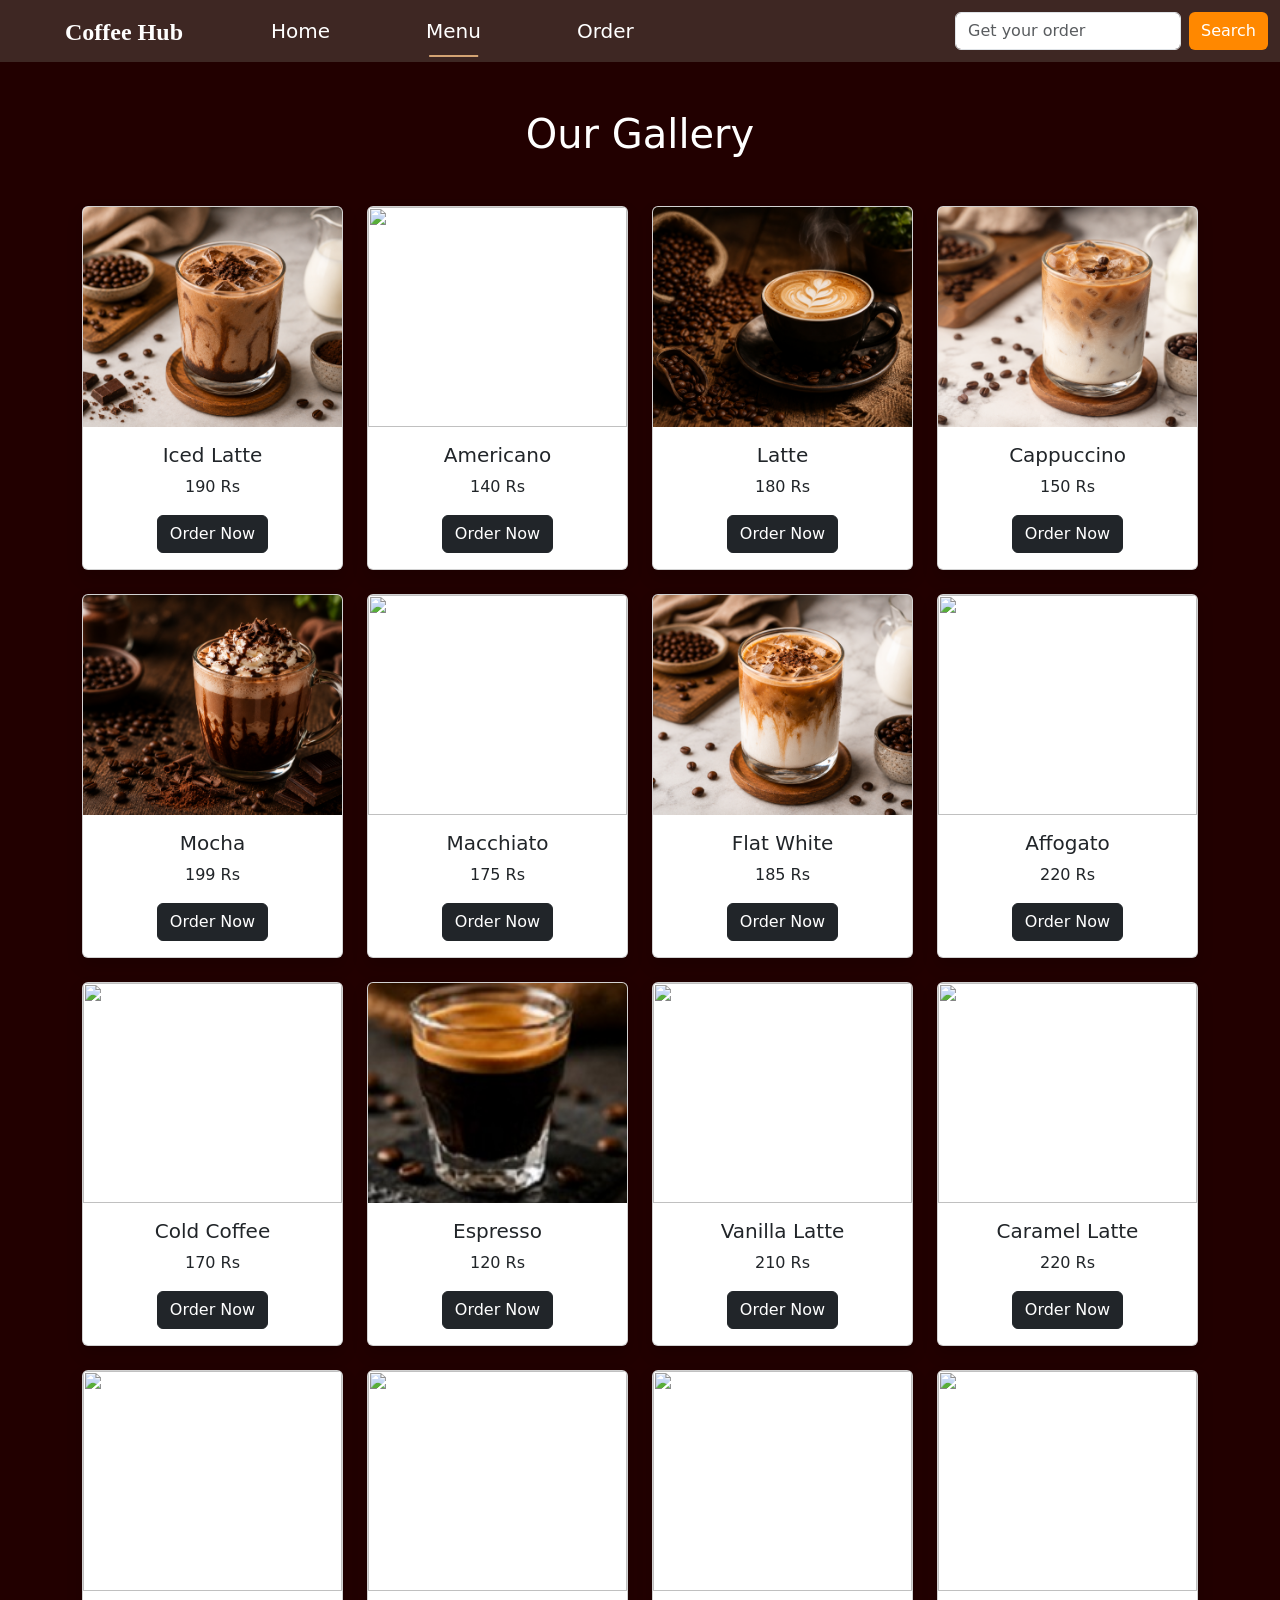
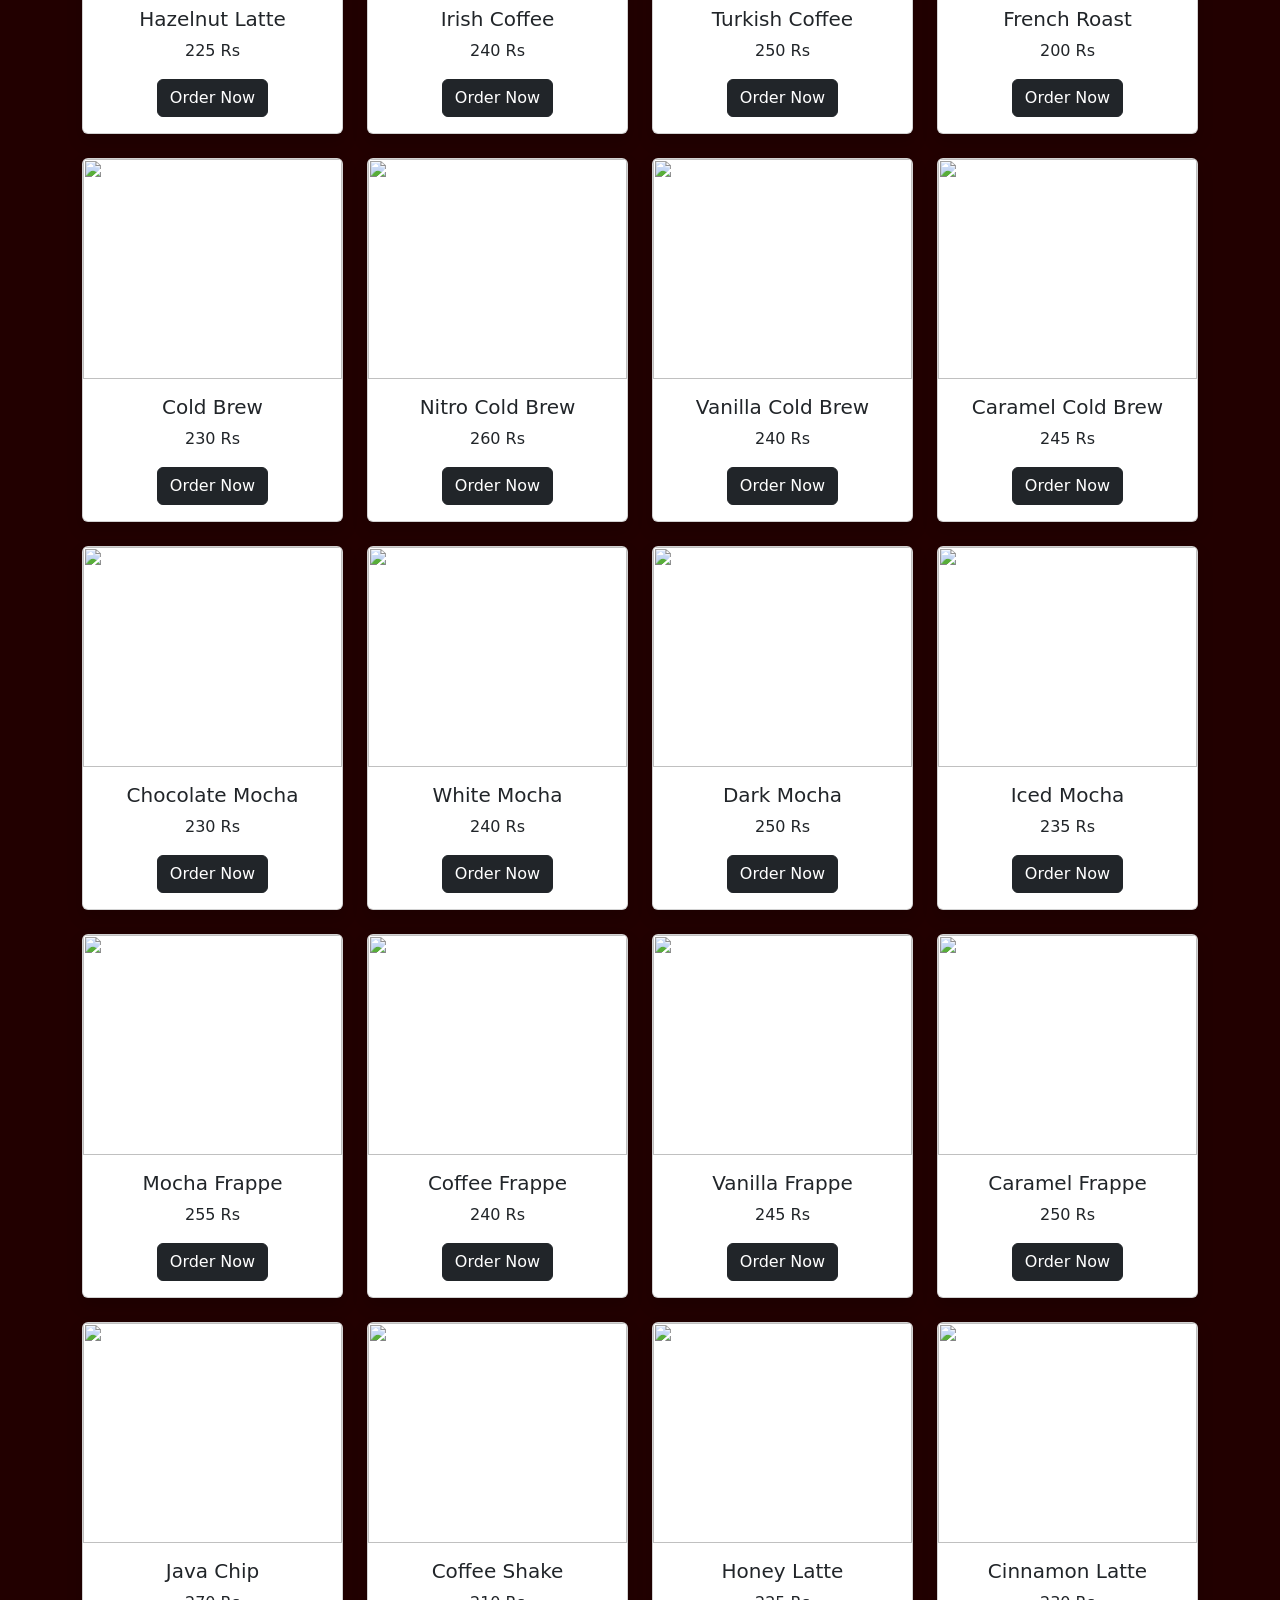
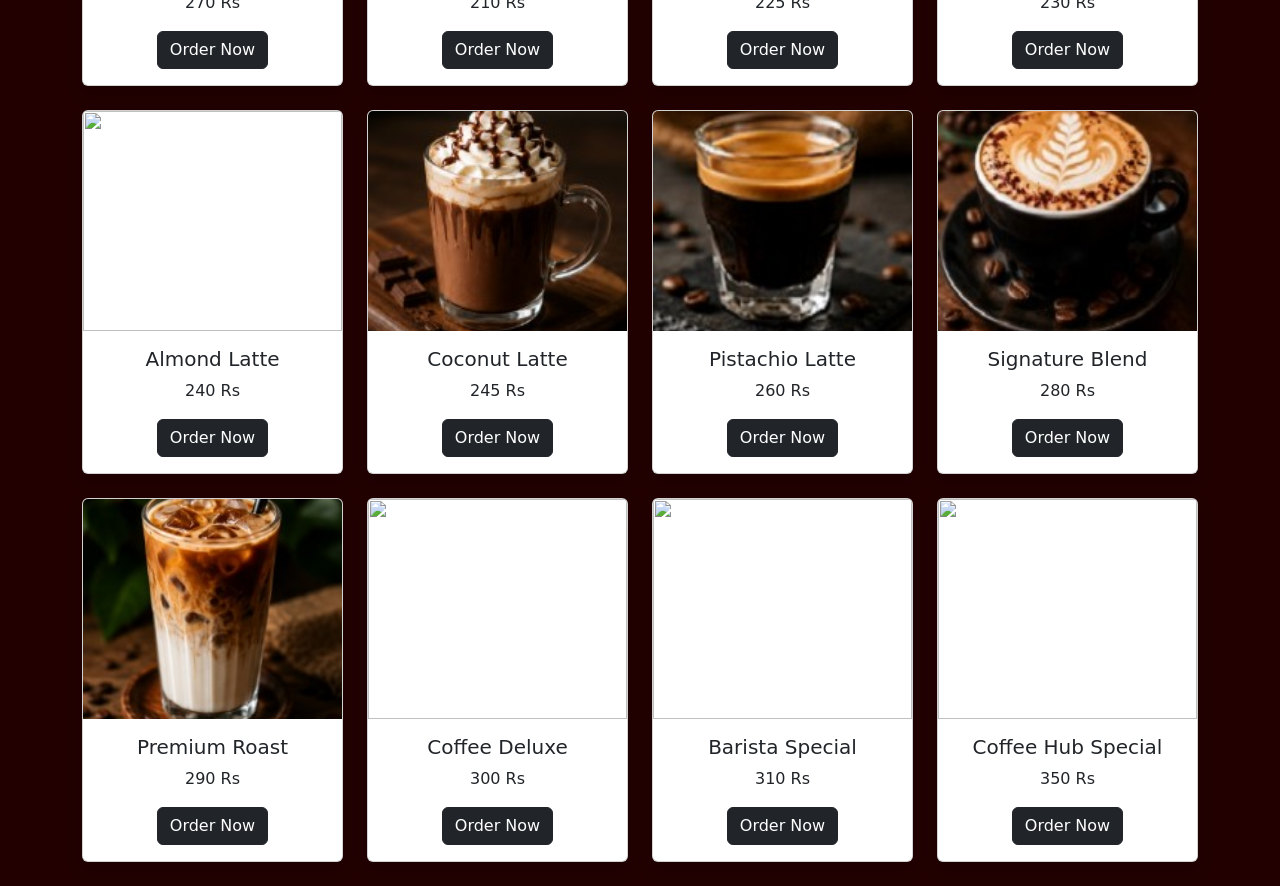
==== menu.html @ b35927ab "initial changes" ====
<!doctype html>
<html lang="en">
  <head>
    <meta charset="utf-8">
    <meta name="viewport" content="width=device-width, initial-scale=1">
    <title>Bootstrap demo</title>
    <link rel="stylesheet" href="https://cdn.jsdelivr.net/npm/bootstrap-icons@1.13.1/font/bootstrap-icons.min.css">
    <link href="https://cdn.jsdelivr.net/npm/bootstrap@5.3.8/dist/css/bootstrap.min.css" rel="stylesheet" integrity="sha384-sRIl4kxILFvY47J16cr9ZwB07vP4J8+LH7qKQnuqkuIAvNWLzeN8tE5YBujZqJLB" crossorigin="anonymous">
    <link rel="stylesheet" href="style.css">
  </head>
  <body>
    <nav class="navbar navbar-expand-lg bg-body-tertiary sticky-top">
  <div class="container-fluid ">
    <div class="d-flex align-items-center justify-content-center">
        <img src="logo-removebg-preview.png" class="img-fluid me-2" width="45" alt="">
        <h1 class="navbar-brand text-white nav-txt pt-3">Coffee Hub</h1>
    </div>
    <button class="navbar-toggler" type="button" data-bs-toggle="collapse" data-bs-target="#navbarSupportedContent" aria-controls="navbarSupportedContent" aria-expanded="false" aria-label="Toggle navigation">
      <span class="navbar-toggler-icon"></span>
    </button>
    <div class="collapse navbar-collapse" id="navbarSupportedContent">
      <ul class="navbar-nav me-auto mb-2 mb-lg-0">
        <li class="nav-item">
          <a class="nav-link text-white navbar-brand" aria-current="page" href="index.html">Home</a>
        </li>
        <li class="nav-item">
          <a class="nav-link active-nav text-white navbar-brand" href="menu.html">Menu</a>
        </li>
        <li class="nav-item">
          <a class="nav-link text-white navbar-brand" href="order.html">Order</a>
        </li>
      </ul>
      <form class="d-flex" role="search">
        <input class="form-control me-2" id="searchBox" type="search" placeholder="Get your order" aria-label="Search"/>
        <button class="btn btn-success nav-button text-white border-0" type="submit">Search</button>
      </form>
    </div>
  </div>
</nav>
    <h2 class="display-6 mt-5 mb-5 text-center text-white">Our Gallery</h2>
    <div class="container">
        <div class="row" id="menuContainer"></div>
    </div>

    <script src="https://cdn.jsdelivr.net/npm/bootstrap@5.3.8/dist/js/bootstrap.bundle.min.js" integrity="sha384-FKyoEForCGlyvwx9Hj09JcYn3nv7wiPVlz7YYwJrWVcXK/BmnVDxM+D2scQbITxI" crossorigin="anonymous"></script>
    <script src="cofee2.js"></script>
    <!-- <script src="cofee2.js"></script> -->
  </body>
</html>
---- style.css ----
*{
    margin: 0px;
    padding: 0px;
    box-sizing: border-box;
}
.navbar {
    --bs-navbar-padding-y: 0;
}
body{
    background-color: rgb(34, 0, 0);
}
.container-fluid{
    background-color: #3E2723;
}
.nav-txt{
    font-weight: 600;
    font-size: 1.5rem;
    font-family: cursive;
}
.nav-link{
    margin-left: 4rem;
    padding: 1rem;
    position: relative;
}

.nav-link:hover{
    color: #d4a373 !important;
}

.nav-link::after{
    content: "";
    position: absolute;
    left: 50%;
    bottom: 5px;
    width: 0;
    height: 2px;
    background-color: #d4a373;
    transition: all 0.3s ease;
    transform: translateX(-50%);
}

.nav-link:hover::after{
    width: 80%;
}
.active-nav::after{
    width: 70%;
}
.nav-button{
    background-color: rgb(255, 136, 0);
}
.carousel-item img{
    height:25rem;
}
.second-section{
    background-color: transparent;
}
.second-section h4{
    color:rgb(255, 229, 144);
}
.carousel-btn{
    background-color:  #7a5733;
    border-radius: 20px;
}
.carousel-btn:hover{
    background-color:  #553d25!important;
    scale: 1.1;
}
.third-section{
    background-color: bisque;
}
.third-section h5{
    color: #3E2723;
}
.third-section .col-sm-2{
    border: 2px solid #504240;
    box-shadow: 0px 0px 1rem rgb(75, 28, 1);
    background-color: rgb(255, 239, 220);
}
.third-section p{
    font-family: Verdana, Geneva, Tahoma, sans-serif;
    font-weight: 525;
    font-size: 0.9rem;
}
.third-section:hover{
    scale: 1.010;
    box-shadow: 0px 0px 1rem rgba(75, 28, 1,);
}
.fourth-section{
    background-color: bisque;
}
.fourth-section h4{
    color: #3E2723;
    margin-top: 0.5rem;
}
.fourth-section .order:hover{
    box-shadow: 0px 0px 1rem rgba(75, 28, 1,0.9);
    scale: 1.020;
}
.fivth-section .col-2 img:hover{
    box-shadow: 0px 0px 1rem rgba(255, 255, 255,0.5);
    scale: 1.020;
}
.footer li:hover{
    color: #553d25;
}
.order-card{
    min-width: 40vw !important;
    max-width: 70vh !important;
    color: #3E2723;
    background-color: bisque;
}
.confirm:hover{
    opacity: 0.7;
}
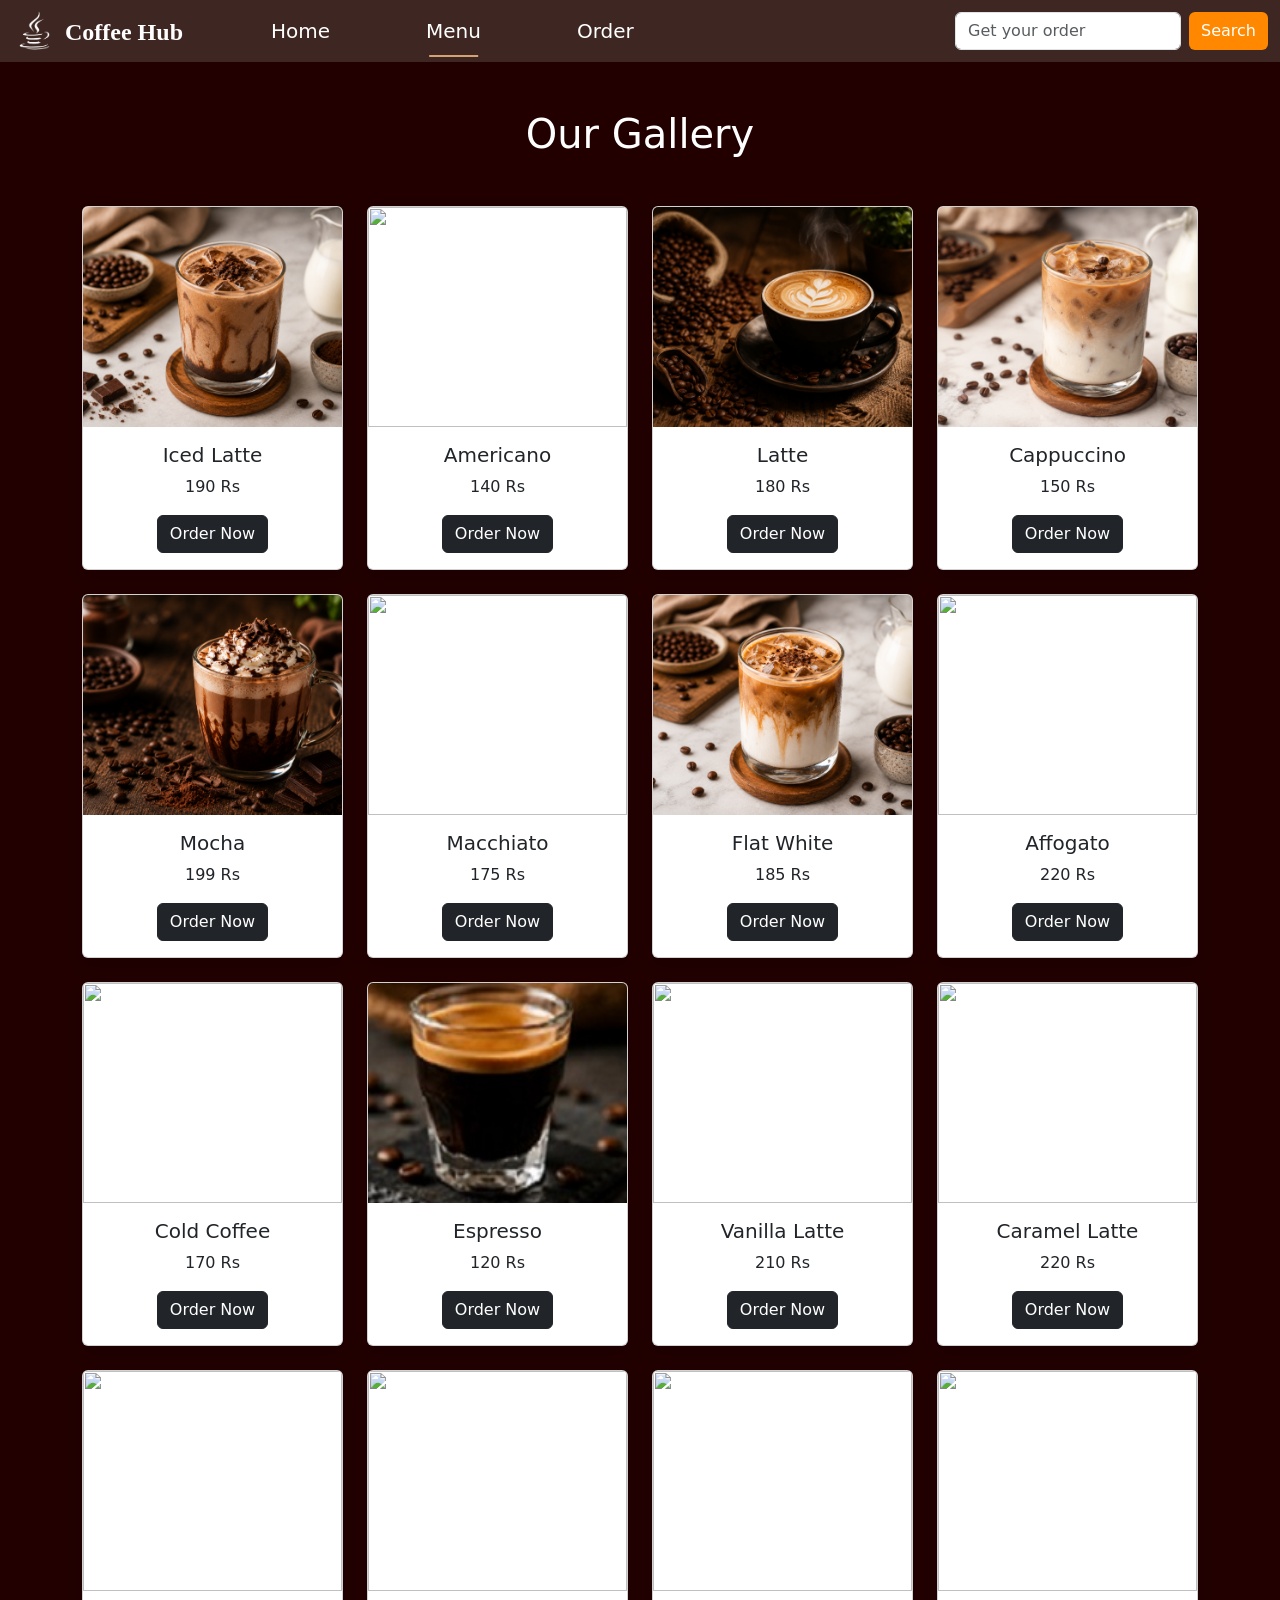
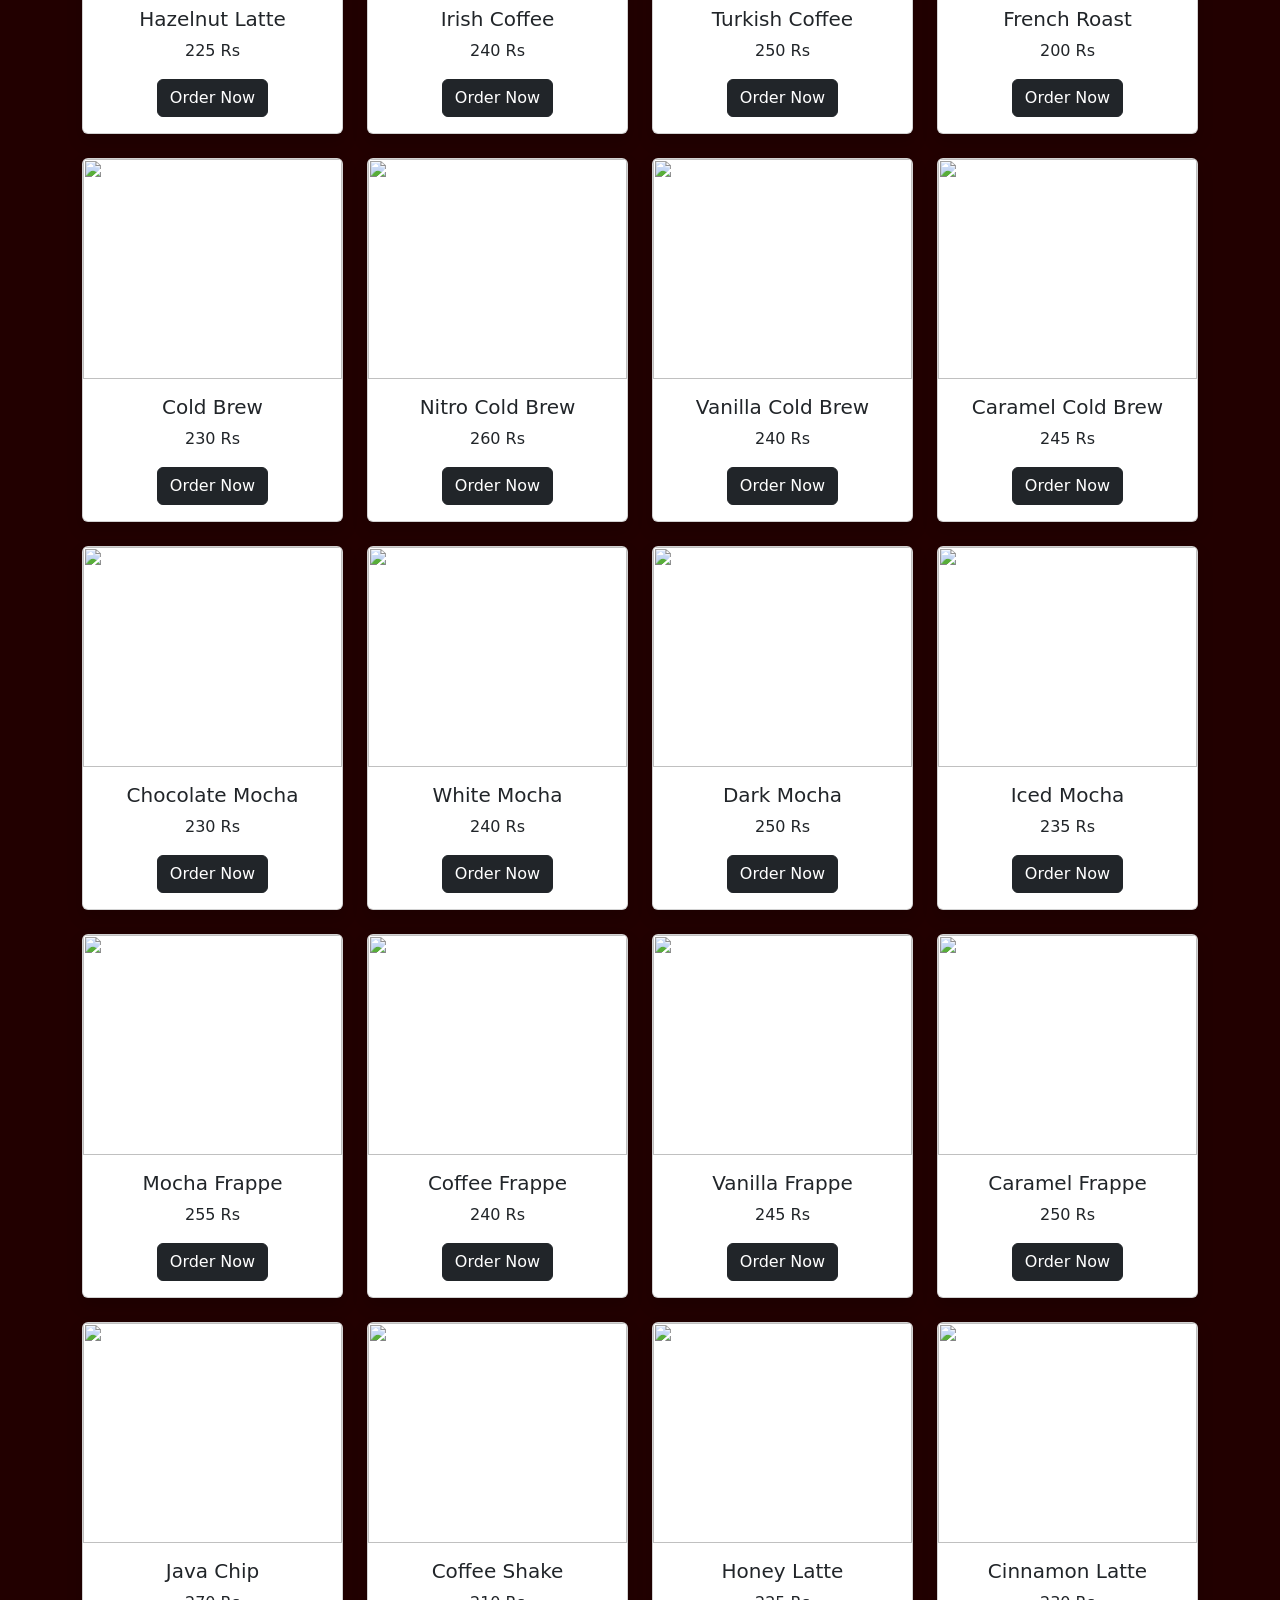
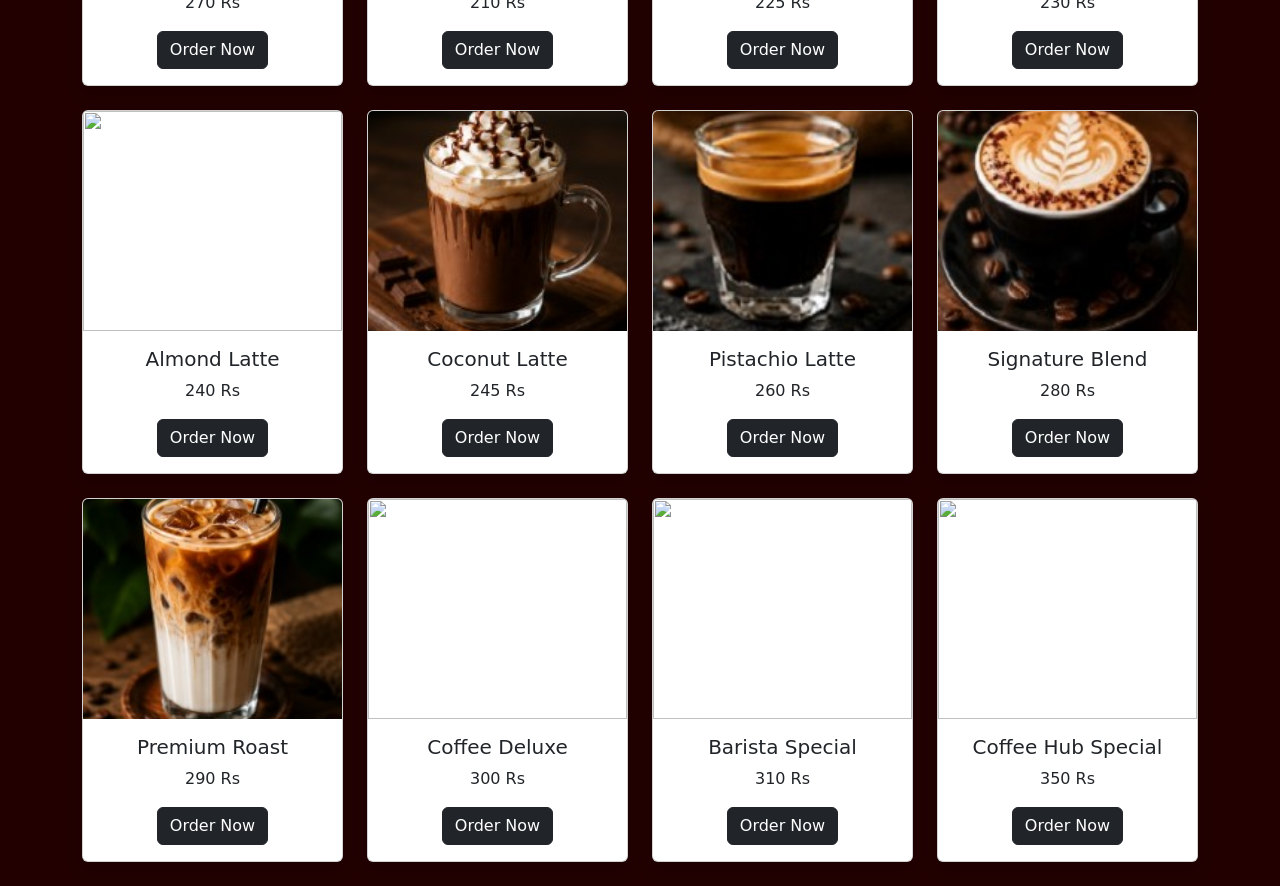
==== commit 279ac8a5: "logo" ====
--- a/menu.html
+++ b/menu.html
@@ -3,6 +3,7 @@
   <head>
     <meta charset="utf-8">
     <meta name="viewport" content="width=device-width, initial-scale=1">
+    <link rel="icon" type="image/png" href="images/favicon.png">
     <title>Bootstrap demo</title>
     <link rel="stylesheet" href="https://cdn.jsdelivr.net/npm/bootstrap-icons@1.13.1/font/bootstrap-icons.min.css">
     <link href="https://cdn.jsdelivr.net/npm/bootstrap@5.3.8/dist/css/bootstrap.min.css" rel="stylesheet" integrity="sha384-sRIl4kxILFvY47J16cr9ZwB07vP4J8+LH7qKQnuqkuIAvNWLzeN8tE5YBujZqJLB" crossorigin="anonymous">
@@ -12,7 +13,7 @@
     <nav class="navbar navbar-expand-lg bg-body-tertiary sticky-top">
   <div class="container-fluid ">
     <div class="d-flex align-items-center justify-content-center">
-        <img src="logo-removebg-preview.png" class="img-fluid me-2" width="45" alt="">
+        <img src="images/logo-removebg-preview.png" class="img-fluid me-2" width="45" alt="">
         <h1 class="navbar-brand text-white nav-txt pt-3">Coffee Hub</h1>
     </div>
     <button class="navbar-toggler" type="button" data-bs-toggle="collapse" data-bs-target="#navbarSupportedContent" aria-controls="navbarSupportedContent" aria-expanded="false" aria-label="Toggle navigation">
@@ -44,6 +45,5 @@
 
     <script src="https://cdn.jsdelivr.net/npm/bootstrap@5.3.8/dist/js/bootstrap.bundle.min.js" integrity="sha384-FKyoEForCGlyvwx9Hj09JcYn3nv7wiPVlz7YYwJrWVcXK/BmnVDxM+D2scQbITxI" crossorigin="anonymous"></script>
     <script src="cofee2.js"></script>
-    <!-- <script src="cofee2.js"></script> -->
   </body>
 </html>
--- a/style.css
+++ b/style.css
@@ -111,4 +111,38 @@
 }
 .confirm:hover{
     opacity: 0.7;
+}
+@media ( max-width : 1100px ){
+    .fivth-section img{
+        width : 15vw;
+    }
+}
+@media ( max-width : 776px ){
+    .second-section img{
+        width : 70vw;
+    }
+    .third-section img{
+        width : 50vw;
+    }
+    .fourth-section img{
+        width: 40vw;
+    }
+    .fivth-section{
+        justify-content: center !important;
+    }
+    .fivth-section img{
+        width : 50vw;
+    }
+    .fourth-section{
+        justify-content: center !important;
+    }
+    .footer img{
+        width : 45px;
+    }
+    .footer{
+        justify-content: center !important;
+    }
+    .offer-img{
+        display: none !important;
+    }
 }
